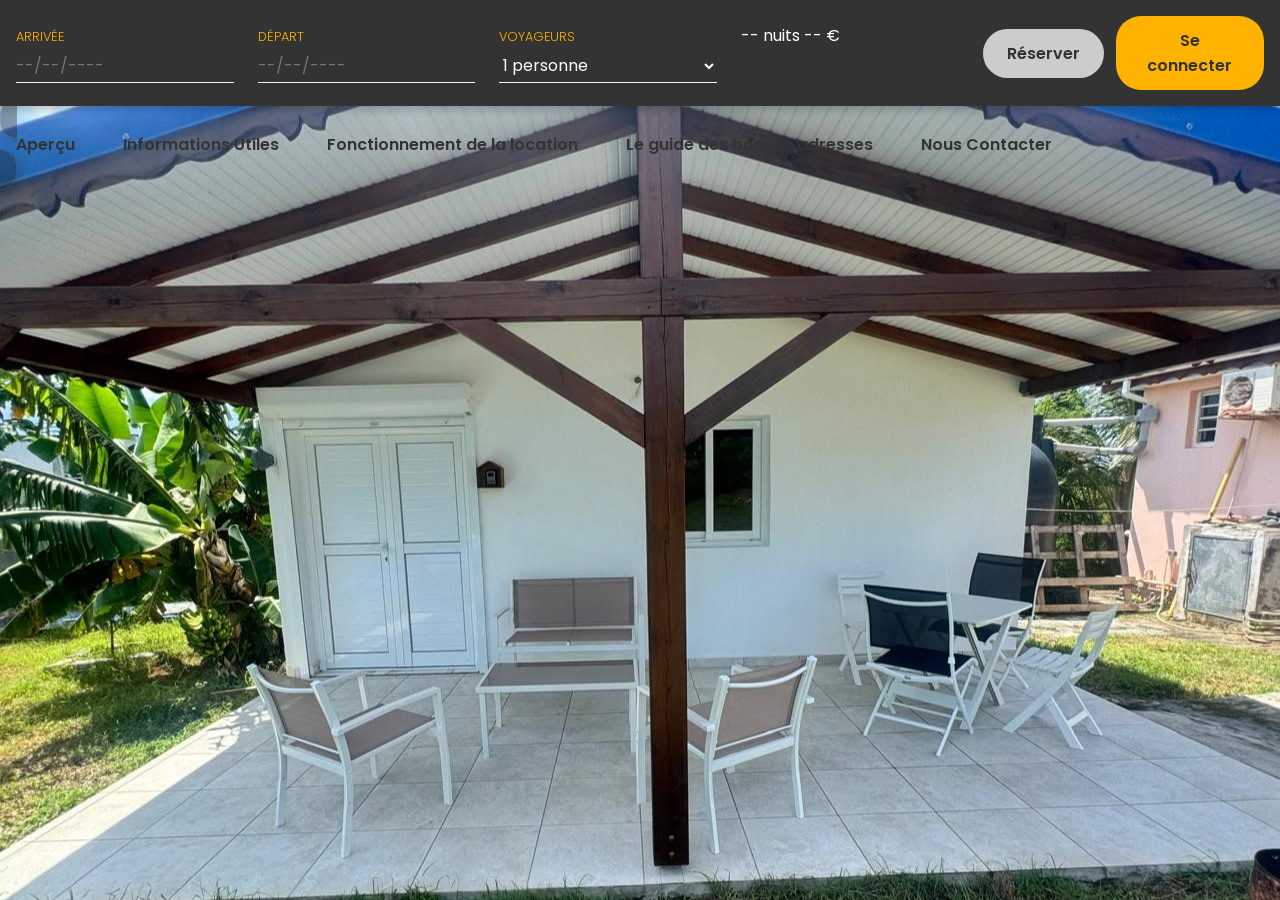
==== index.html @ 628cfaf9 "V0.2" ====
<!DOCTYPE html>
<html lang="fr">
  <head>
    <meta charset="UTF-8" />
    <meta name="viewport" content="width=device-width, initial-scale=1.0" />

    <title>Location Bungalow Chez Miss'K</title>
    <meta
      name="description"
      content="Réservez des nuits de rêve dans notre bungalow d'exception. Calme, confort et vue imprenable."
    />

    <link rel="icon" href="assets/images/Icon.png" type="image/png" />

    <link
      rel="stylesheet"
      href="https://cdnjs.cloudflare.com/ajax/libs/font-awesome/6.5.2/css/all.min.css"
      xintegrity="sha512-SnH5WK+bZxgPHs44uWIX+LLJAJ9/2PkPKZ5QiAj6Ta86w+fsb2TkcmfRyVX3pBnMFcV7oQPJkl9QevSCWr3W6A=="
      crossorigin="anonymous"
      referrerpolicy="no-referrer"
    />

    <link rel="stylesheet" href="assets/css/main.css" />
  </head>
  <body>
    <div class="background-container">
      <video id="openingVideo" autoplay muted poster="assets/images/00.jpg">
        <source src="assets/videos/OpeningVideo.mp4" type="video/mp4" />
      </video>

      <video
        id="mainVideo"
        loop
        muted
        preload="auto"
        poster="assets/images/00.jpg"
      >
        <source src="assets/videos/PresentationVideo.mp4" type="video/mp4" />
      </video>
    </div>

    <header class="main-header">
      <div class="reservation-bar">
        <div class="reservation-bar__group">
          <label for="date-arrival" class="reservation-bar__label"
            >Arrivée</label
          >
          <input
            type="text"
            id="date-arrival"
            class="reservation-bar__value"
            placeholder="--/--/----"
            readonly
          />
        </div>
        <div class="reservation-bar__group">
          <label for="date-departure" class="reservation-bar__label"
            >Départ</label
          >
          <input
            type="text"
            id="date-departure"
            class="reservation-bar__value"
            placeholder="--/--/----"
            readonly
          />
        </div>
        <div class="reservation-bar__group">
          <label for="occupants" class="reservation-bar__label"
            >Voyageurs</label
          >
          <select id="occupants" class="reservation-bar__value">
            <option value="1">1 personne</option>
            <option value="2">2 personnes</option>
            <option value="3">3 personnes</option>
            <option value="4">4 personnes</option>
          </select>
        </div>
        <div class="reservation-bar__group price-summary">
          <span class="price-summary__nights">-- nuits</span>
          <span class="price-summary__total">-- €</span>
        </div>
      </div>

      <div id="doubleCalendar">
        <div class="calendar-main-controls">
          <button id="prev-month-btn" aria-label="Mois précédent">
            <i class="fas fa-chevron-left"></i>
          </button>
          <button id="next-month-btn" aria-label="Mois suivant">
            <i class="fas fa-chevron-right"></i>
          </button>
        </div>
        <div class="calendar-wrapper">
          <div class="calendar-instance">
            <div id="month-year-1" class="calendar-instance__title"></div>
            <div class="calendar-grid calendar-header">
              <div>Lun</div>
              <div>Mar</div>
              <div>Mer</div>
              <div>Jeu</div>
              <div>Ven</div>
              <div>Sam</div>
              <div>Dim</div>
            </div>
            <div id="dates-grid-1" class="calendar-grid"></div>
          </div>
          <div class="calendar-instance">
            <div id="month-year-2" class="calendar-instance__title"></div>
            <div class="calendar-grid calendar-header">
              <div>Lun</div>
              <div>Mar</div>
              <div>Mer</div>
              <div>Jeu</div>
              <div>Ven</div>
              <div>Sam</div>
              <div>Dim</div>
            </div>
            <div id="dates-grid-2" class="calendar-grid"></div>
          </div>
        </div>
      </div>
      <div class="header-actions">
        <button id="book-now-btn" class="button-primary" disabled>
          Réserver
        </button>
        <button id="login-logout-btn" class="button-primary">
          Se connecter
        </button>
      </div>
      <button class="nav-toggle" aria-label="Ouvrir le menu">
        <i class="fas fa-bars"></i>
      </button>
    </header>

    <main>
      <nav class="main-nav">
        <ul>
          <li><a href="#apercu">Aperçu</a></li>
          <li><a href="#informations">Informations Utiles</a></li>
          <li><a href="#fonctionnement">Fonctionnement de la location</a></li>
          <li><a href="#bonnes-adresses">Le guide des bonnes adresses</a></li>
          <li class="protected-content" style="display: none">
            <a href="#offres-partenaires">Offres partenaires</a>
          </li>
          <li><a href="#contact">Nous Contacter</a></li>
        </ul>
      </nav>

      <div class="page-container">
        <button class="close-button">×</button>

        <section id="apercu" class="page-content">
          <div class="video-showcase">
            <video
              class="video-showcase__player"
              preload="auto"
              poster="assets/images/00.jpg"
            >
              <source src="assets/videos/OpeningVideo.mp4" type="video/mp4" />
              Votre navigateur ne supporte pas la vidéo.
            </video>
            <div class="video-showcase__controls">
              <button class="play-pause-btn" aria-label="Lancer la vidéo">
                <i class="fas fa-play"></i>
              </button>
              <div class="video-extra-controls">
                <button
                  id="toggle-speed-btn"
                  class="control-btn"
                  aria-label="Vitesse de lecture"
                >
                  <i class="fas fa-tachometer-alt"></i> <span>x1</span>
                </button>
                <button
                  id="skip-video-btn"
                  class="control-btn"
                  aria-label="Passer la vidéo"
                >
                  <i class="fas fa-forward"></i>
                </button>
              </div>
            </div>
            <div class="description-showcase is-hidden">
              <div class="description-showcase__text-content clickable-content">
                <h3 class="description-showcase__title">Terrasse Ombragée</h3>
                <p class="description-showcase__description">
                  Idéale pour profiter de moments de détente à l'extérieur tout
                  en étant protégé du soleil.
                </p>
              </div>
              <div class="description-showcase__image-grid clickable-content">
                <img src="assets/images/00.jpg" alt="Terrasse du bungalow" />
                <span class="click-to-focus-icon"
                  ><i class="fas fa-search-plus"></i
                ></span>
              </div>
              <div class="description-showcase__footer">
                <button class="continue-btn">
                  Continuer la visite <i class="fas fa-arrow-right"></i>
                </button>
                <button
                  id="prev-scene-btn"
                  class="button-secondary"
                  aria-label="Scène précédente"
                >
                  <i class="fas fa-step-backward"></i> Scène précédente
                </button>
                <button
                  id="next-scene-btn"
                  class="button-secondary"
                  aria-label="Scène suivante"
                >
                  Scène suivante <i class="fas fa-step-forward"></i>
                </button>
              </div>
            </div>
          </div>
        </section>

        <section id="informations" class="page-content" style="display: none">
          <div class="info-section">
            <h2 class="info-section__title">Équipements & Caractéristiques</h2>
            <div class="info-grid">
              <div class="info-block">
                <h3 class="info-block__title">Pour Votre Confort</h3>
                <ul class="amenity-list">
                  <li class="amenity-list__item">
                    <i class="fas fa-snowflake"></i
                    ><span>Climatisation dans les deux chambres</span>
                  </li>
                  <li class="amenity-list__item">
                    <i class="fas fa-wifi"></i
                    ><span>Wi-Fi haut débit (CANALBOX-1B4CC7)</span>
                  </li>
                  <li class="amenity-list__item">
                    <i class="fas fa-tshirt"></i><span>Lave-linge</span>
                  </li>
                  <li class="amenity-list__item">
                    <i class="fas fa-iron"></i
                    ><span>Fer et table à repasser</span>
                  </li>
                  <li class="amenity-list__item">
                    <i class="fas fa-box"></i
                    ><span
                      >Espaces de rangement (dressing en tissu, étagères)</span
                    >
                  </li>
                </ul>
              </div>
              <div class="info-block">
                <h3 class="info-block__title">Cuisine & Repas</h3>
                <ul class="amenity-list">
                  <li class="amenity-list__item">
                    <i class="fas fa-refrigerator"></i
                    ><span>Réfrigérateur</span>
                  </li>
                  <li class="amenity-list__item">
                    <i class="fas fa-fire-burner"></i
                    ><span>Plaque de cuisson au gaz</span>
                  </li>
                  <li class="amenity-list__item">
                    <i class="fas fa-microwave"></i
                    ><span>Four à micro-ondes</span>
                  </li>
                  <li class="amenity-list__item">
                    <i class="fas fa-coffee"></i
                    ><span>Cafetière et bouilloire</span>
                  </li>
                  <li class="amenity-list__item">
                    <i class="fas fa-blender"></i
                    ><span>Broyeur (Blender) et grille-pain</span>
                  </li>
                  <li class="amenity-list__item">
                    <i class="fas fa-utensils"></i
                    ><span>Vaisselle et couverts pour 6 personnes</span>
                  </li>
                </ul>
              </div>
              <div class="info-block">
                <h3 class="info-block__title">Salle de Bain</h3>
                <ul class="amenity-list">
                  <li class="amenity-list__item">
                    <i class="fas fa-shower"></i
                    ><span>Douche à l'italienne</span>
                  </li>
                  <li class="amenity-list__item">
                    <i class="fas fa-wind"></i><span>Sèche-cheveux</span>
                  </li>
                  <li class="amenity-list__item">
                    <i class="fas fa-soap"></i
                    ><span>Serviettes de bain fournies (6)</span>
                  </li>
                </ul>
              </div>
              <div class="info-block">
                <h3 class="info-block__title">Divertissement & Extérieur</h3>
                <ul class="amenity-list">
                  <li class="amenity-list__item">
                    <i class="fas fa-tv"></i
                    ><span
                      >Téléviseur avec partage de connexion et fonction
                      "cast"</span
                    >
                  </li>
                  <li class="amenity-list__item">
                    <i class="fas fa-umbrella-beach"></i
                    ><span>Terrasse privée avec salon de jardin</span>
                  </li>
                  <li class="amenity-list__item">
                    <i class="fas fa-car"></i
                    ><span>Place de parking sur la propriété</span>
                  </li>
                  <li class="amenity-list__item">
                    <i class="fas fa-video"></i
                    ><span>Caméra de sécurité extérieure</span>
                  </li>
                </ul>
              </div>
            </div>
          </div>
        </section>

        <section id="fonctionnement" class="page-content" style="display: none">
          <div class="info-section">
            <h2 class="info-section__title">Fonctionnement de la Location</h2>

            <div class="info-grid">
              <div class="info-block">
                <h3 class="info-block__title">
                  <i class="fas fa-key"></i> Arrivée & Départ
                </h3>
                <p>
                  Vous serez accueilli personnellement par un hôte pour la
                  remise des clés et une présentation du logement. Un état des
                  lieux sera effectué à l'arrivée et au départ.
                </p>
                <p>
                  <strong>Heures :</strong> Arrivée à partir de 15:00 / Départ
                  avant 11:00.
                </p>
              </div>

              <div class="info-block">
                <h3 class="info-block__title">
                  <i class="fas fa-parking"></i> Stationnement
                </h3>
                <p>
                  Une place de stationnement est disponible pour votre véhicule
                  directement sur la propriété, à l'endroit qui vous sera
                  indiqué.
                </p>
              </div>

              <div class="info-block">
                <h3 class="info-block__title">
                  <i class="fas fa-ruler-combined"></i> Règles du Logement
                </h3>
                <ul class="amenity-list">
                  <li class="amenity-list__item">
                    <i class="fas fa-smoking-ban"></i
                    ><span>Non-fumeur (cendrier sur la terrasse)</span>
                  </li>
                  <li class="amenity-list__item">
                    <i class="fas fa-paw"></i><span>Animaux non acceptés</span>
                  </li>
                  <li class="amenity-list__item">
                    <i class="fas fa-users-slash"></i
                    ><span>Pas de fêtes ni d'événements</span>
                  </li>
                </ul>
              </div>

              <div class="info-block">
                <h3 class="info-block__title">
                  <i class="fas fa-trash-alt"></i> Gestion des Déchets
                </h3>
                <p>
                  Utilisez les containers vert (ménagers) et jaune
                  (recyclables). Le verre se dépose au pied du container jaune.
                </p>
              </div>

              <div class="info-block">
                <h3 class="info-block__title">
                  <i class="fas fa-bolt"></i> Consommation Électrique
                </h3>
                <p>
                  Un forfait de 60 kWh/semaine est inclus. Adoptez un usage
                  écoresponsable en éteignant lumières et climatisation lors de
                  vos absences.
                </p>
              </div>

              <div class="info-block">
                <h3 class="info-block__title">
                  <i class="fas fa-shield-alt"></i> Sécurité
                </h3>
                <p>
                  Une caméra de surveillance extérieure sécurise la propriété.
                  Les fenêtres teintées garantissent votre intimité.
                </p>
              </div>
            </div>
          </div>
        </section>

        <section
          id="bonnes-adresses"
          class="page-content"
          style="display: none"
        >
          <div class="info-section">
            <h2 class="info-section__title">Guide des Bonnes Adresses</h2>
            <div class="info-grid">
              <div class="info-block partner">
                <h3 class="info-block__title">
                  <i class="fas fa-star"></i> Notre Partenaire Privilège
                </h3>
                <h4>LABORD' BEACH</h4>
                <p>
                  Restaurant et bar à tapas créole avec une vue imprenable sur
                  la plage de l'Anse Laborde.
                </p>
                <div class="guide-item-details">
                  <span class="address-line">
                    <i class="fas fa-map-marker-alt"></i>
                    <span>All. de la Pointe d'Antigue, Anse-Bertrand</span>
                  </span>
                  <a
                    href="https://www.google.com/maps/search/?api=1&query=Labord%E2%80%99+Beach"
                    target="_blank"
                    class="nav-app-link"
                    aria-label="Ouvrir dans une application de navigation"
                  >
                    <i class="fas fa-route"></i>
                  </a>
                </div>
                <div class="guide-item-socials">
                  <a
                    href="https://www.instagram.com/labordbeach/?hl=fr"
                    target="_blank"
                    aria-label="Instagram de Labord' Beach"
                    ><i class="fab fa-instagram"></i
                  ></a>
                  <a
                    href="https://www.facebook.com/labordbeach/?locale=fr_FR"
                    target="_blank"
                    aria-label="Facebook de Labord' Beach"
                    ><i class="fab fa-facebook"></i
                  ></a>
                  <a
                    href="https://g.co/kgs/nZhr8Ap"
                    target="_blank"
                    aria-label="Page Google de Labord' Beach"
                    ><i class="fab fa-google"></i
                  ></a>
                </div>
                <p class="partner-note">
                  N'oubliez pas votre code de réduction unique !
                </p>
              </div>

              <div class="info-block">
                <h3 class="info-block__title">
                  <i class="fas fa-water"></i> Plages & Lagons
                </h3>
                <p>Découvrez les joyaux naturels de la côte.</p>
                <ul class="guide-list">
                  <li>
                    <span>Anse Castalia</span>
                    <a
                      href="https://www.google.com/maps/search/?api=1&query=Anse+Castalia+Guadeloupe"
                      target="_blank"
                      class="nav-app-link"
                      aria-label="Itinéraire vers Anse Castalia"
                      ><i class="fas fa-route"></i
                    ></a>
                  </li>
                  <li>
                    <span>Plage de la Chapelle</span>
                    <a
                      href="https://www.google.com/maps/search/?api=1&query=Plage+de+la+Chapelle+Anse-Bertrand"
                      target="_blank"
                      class="nav-app-link"
                      aria-label="Itinéraire vers Plage de la Chapelle"
                      ><i class="fas fa-route"></i
                    ></a>
                  </li>
                </ul>
              </div>

              <div class="info-block">
                <h3 class="info-block__title">
                  <i class="fas fa-compass"></i> Sites d'Intérêt
                </h3>
                <p>Des panoramas à couper le souffle.</p>
                <ul class="guide-list">
                  <li>
                    <span>La Pointe de la Grande Vigie</span>
                    <a
                      href="https://www.google.com/maps/search/?api=1&query=Pointe+de+la+Grande+Vigie"
                      target="_blank"
                      class="nav-app-link"
                      aria-label="Itinéraire vers La Pointe de la Grande Vigie"
                      ><i class="fas fa-route"></i
                    ></a>
                  </li>
                  <li>
                    <span>La Porte d'Enfer</span>
                    <a
                      href="https://www.google.com/maps/search/?api=1&query=Porte+d'Enfer+Anse-Bertrand"
                      target="_blank"
                      class="nav-app-link"
                      aria-label="Itinéraire vers La Porte d'Enfer"
                      ><i class="fas fa-route"></i
                    ></a>
                  </li>
                </ul>
              </div>

              <div class="info-block">
                <h3 class="info-block__title">
                  <i class="fas fa-hiking"></i> Randonnées & Activités
                </h3>
                <p>Explorez la région à pied ou sur l'eau.</p>
                <ul class="guide-list">
                  <li>
                    <span>Le Sentier du Souffleur (Port-Louis)</span>
                    <a
                      href="https://www.google.com/maps/search/?api=1&query=Sentier+du+Souffleur+Port-Louis"
                      target="_blank"
                      class="nav-app-link"
                      aria-label="Itinéraire vers Le Sentier du Souffleur"
                      ><i class="fas fa-route"></i
                    ></a>
                  </li>
                  <li>
                    <span
                      >Activités nautiques (Surf, Paddle à Anse-Bertrand)</span
                    >
                    <a
                      href="https://www.google.com/maps/search/?api=1&query=surf+anse+bertrand"
                      target="_blank"
                      class="nav-app-link"
                      aria-label="Trouver des activités nautiques"
                      ><i class="fas fa-route"></i
                    ></a>
                  </li>
                </ul>
              </div>
            </div>
          </div>
        </section>

        <section
          id="offres-partenaires"
          class="page-content protected-content"
          style="display: none"
        ></section>

        <section id="contact" class="page-content" style="display: none">
          <div class="info-section">
            <h2 class="info-section__title">Nous Contacter</h2>
            <div class="contact-form-container">
              <p>
                Une question ? Une demande particulière ? N'hésitez pas à nous
                laisser un message. Nous vous répondrons dans les plus brefs
                délais.
              </p>

              <form
                id="contact-form"
                action="https://formspree.io/f/mvgrvryw"
                method="POST"
              >
                <div class="form-group">
                  <label for="name">Votre Nom</label>
                  <input type="text" id="name" name="name" required />
                </div>
                <div class="form-group">
                  <label for="email">Votre E-mail</label>
                  <input type="email" id="email" name="_replyto" required />
                </div>
                <div class="form-group">
                  <label for="message">Votre Message</label>
                  <textarea
                    id="message"
                    name="message"
                    rows="6"
                    required
                  ></textarea>
                </div>
                <button type="submit" class="button-primary">
                  Envoyer le Message
                </button>
              </form>
            </div>
          </div>
        </section>
      </div>
    </main>

    <footer class="main-footer"></footer>

    <div id="booking-confirmation-modal" class="modal-overlay is-hidden">
      <div class="confirmation-container">
        <button class="close-button modal-close-btn">×</button>
        <div class="confirmation-icon"><i class="fas fa-check-circle"></i></div>
        <h3>Demande de réservation reçue !</h3>
        <p>
          Merci pour votre demande. Nous avons bien reçu les détails de votre
          séjour et nous vous contacterons très prochainement par e-mail pour
          confirmer la disponibilité et finaliser la réservation.
        </p>
        <p>
          <strong>Votre demande sera envoyée à :</strong>
          potorlitampha@gmail.com
        </p>
      </div>
    </div>

    <div id="login-modal" class="modal-overlay is-hidden">
      <div class="login-container">
        <button class="close-button modal-close-btn">×</button>
        <h3>Accès Privé</h3>
        <form id="login-form">
          <div class="form-group">
            <label for="username">Identifiant</label>
            <input type="text" id="username" required />
          </div>
          <div class="form-group">
            <label for="password">Mot de passe</label>
            <input type="password" id="password" required />
          </div>
          <p class="login-error-message"></p>
          <button type="submit" class="button-primary">Connexion</button>
        </form>
      </div>
    </div>

    <div id="register-modal" class="modal-overlay">
      <div class="login-container">
        <button class="close-button modal-close-btn">×</button>
        <h3>Créer un Compte</h3>
        <form id="register-form">
          <div class="form-group">
            <label for="register-name">Nom (optionnel)</label>
            <input type="text" id="register-name" />
          </div>
          <div class="form-group">
            <label for="register-email">Email</label>
            <input type="email" id="register-email" required />
          </div>
          <div class="form-group">
            <label for="register-password">Mot de passe</label>
            <input type="password" id="register-password" required />
          </div>
          <p class="register-error-message login-error-message"></p>
          <button type="submit" class="button-primary">S'inscrire</button>
        </form>
        <p class="form-switch-link">
          Déjà un compte ? <a href="#" id="switch-to-login">Se connecter</a>
        </p>
      </div>
    </div>

    <div id="rotate-device-overlay">
      <div class="rotate-device-message">
        <i class="fas fa-mobile-alt"></i>
        <p>
          Pour une meilleure expérience, veuillez pivoter votre appareil en mode
          paysage.
        </p>
      </div>
    </div>

    <div id="media-focus-modal" class="modal-overlay is-hidden">
      <div class="media-focus-container">
        <button class="close-button modal-close-btn media-focus-close-btn">
          ×
        </button>
        <div class="media-content"></div>
        <div class="media-controls">
          <button
            id="toggle-media-content-btn"
            class="control-btn"
            aria-label="Afficher la description"
          >
            <i class="fas fa-info-circle"></i> <span>Détails</span>
          </button>
          <div class="thumbnail-grid"></div>
        </div>
      </div>
    </div>

    <script type="module" src="assets/js/main.js" defer></script>
  </body>
</html>
---- assets/css/main.css ----
/* ====================================================== */
/* FICHIER CSS PRINCIPAL - IMPORTE TOUS LES MODULES       */
/* ====================================================== */
/* Ce fichier ne contient aucun style. Il sert uniquement
   à importer les modules CSS dans le bon ordre.
*/

/* 1. Variables et polices globales. Doit être en premier. */
@import url("variables.css");
@import url("https://fonts.googleapis.com/css2?family=Poppins:wght@300;400;600;700&display=swap");

/* 2. Reset et styles de base */
@import url("base.css");

/* 3. Styles de la mise en page principale */
@import url("layout/header.css");
@import url("layout/navigation.css");

/* 4. Styles des composants réutilisables */
@import url("components/buttons.css");
@import url("components/calendar.css");
@import url("components/modals.css");
@import url("components/showcase.css");
@import url("components/content.css");
@import url("components/forms.css");
@import url("components/responsive.css");
@import url("components/calendar-theme.css");
@import url("components/rotate-device.css");
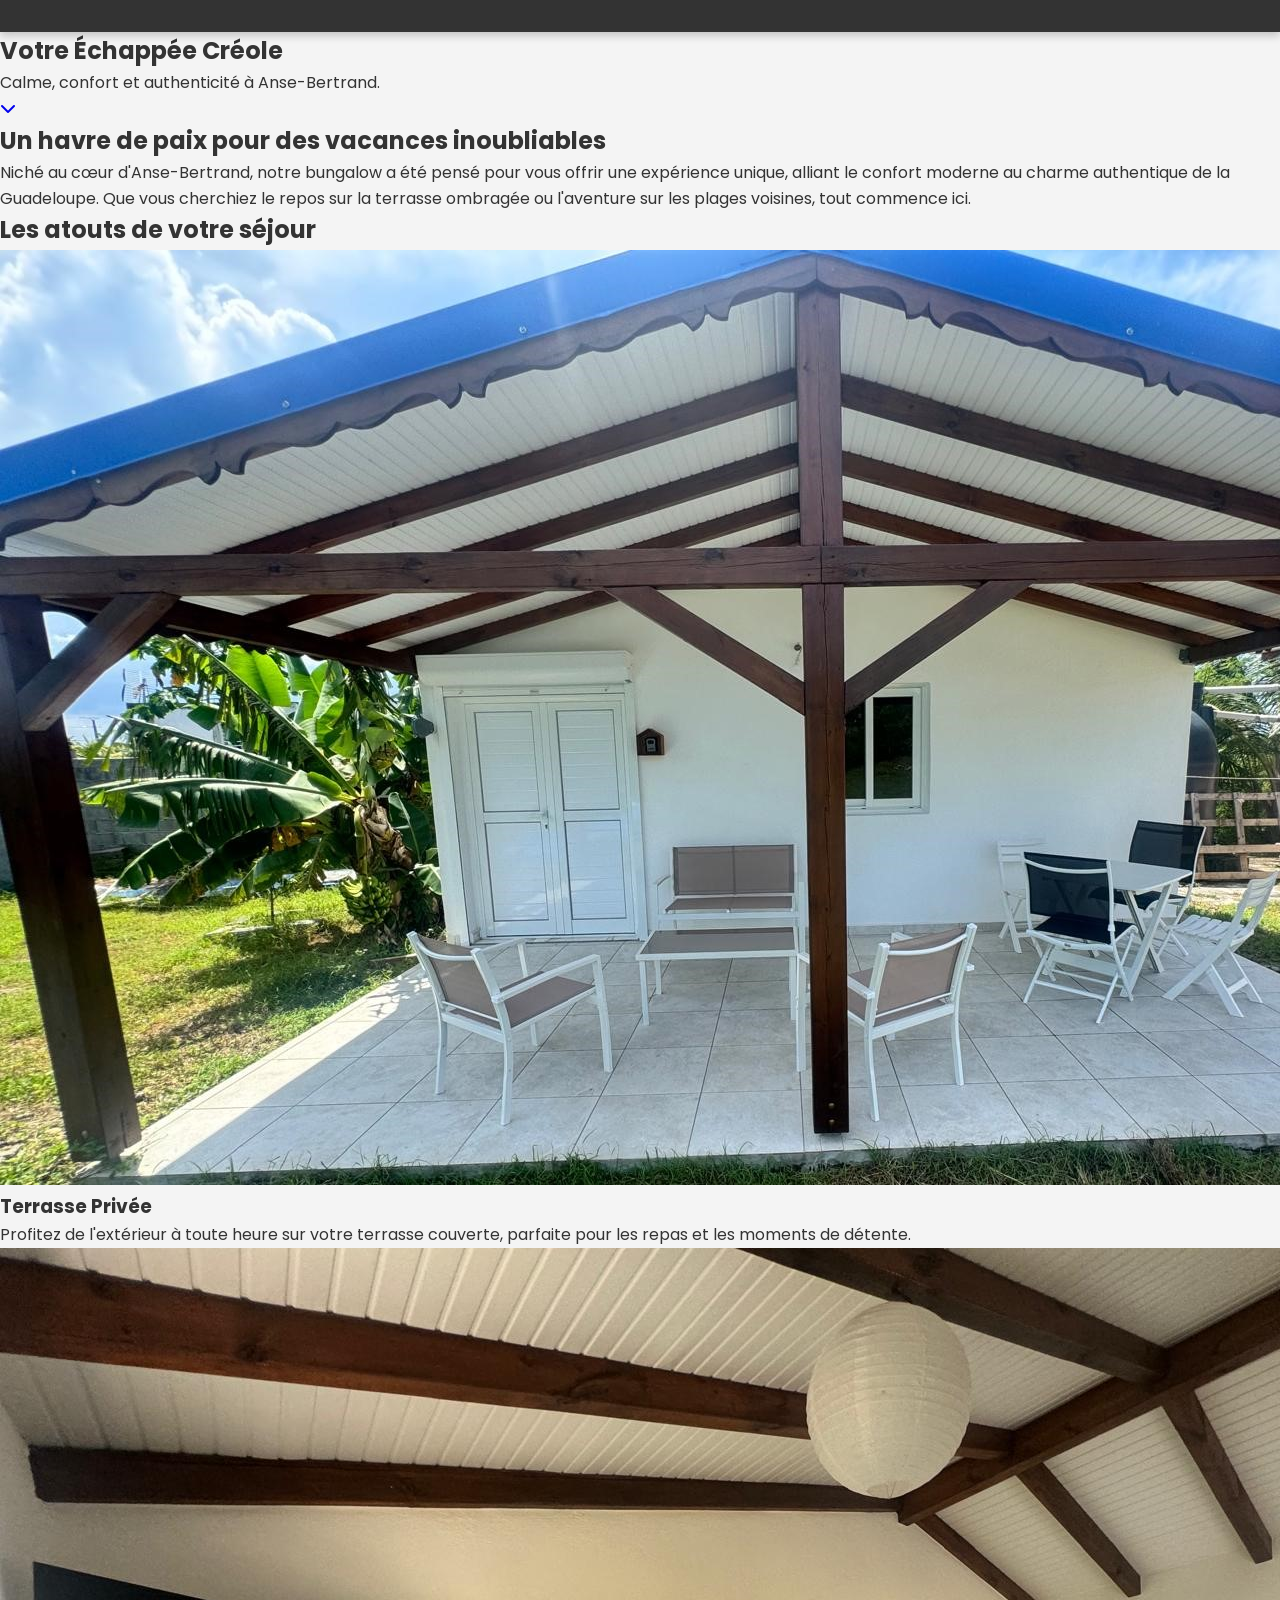
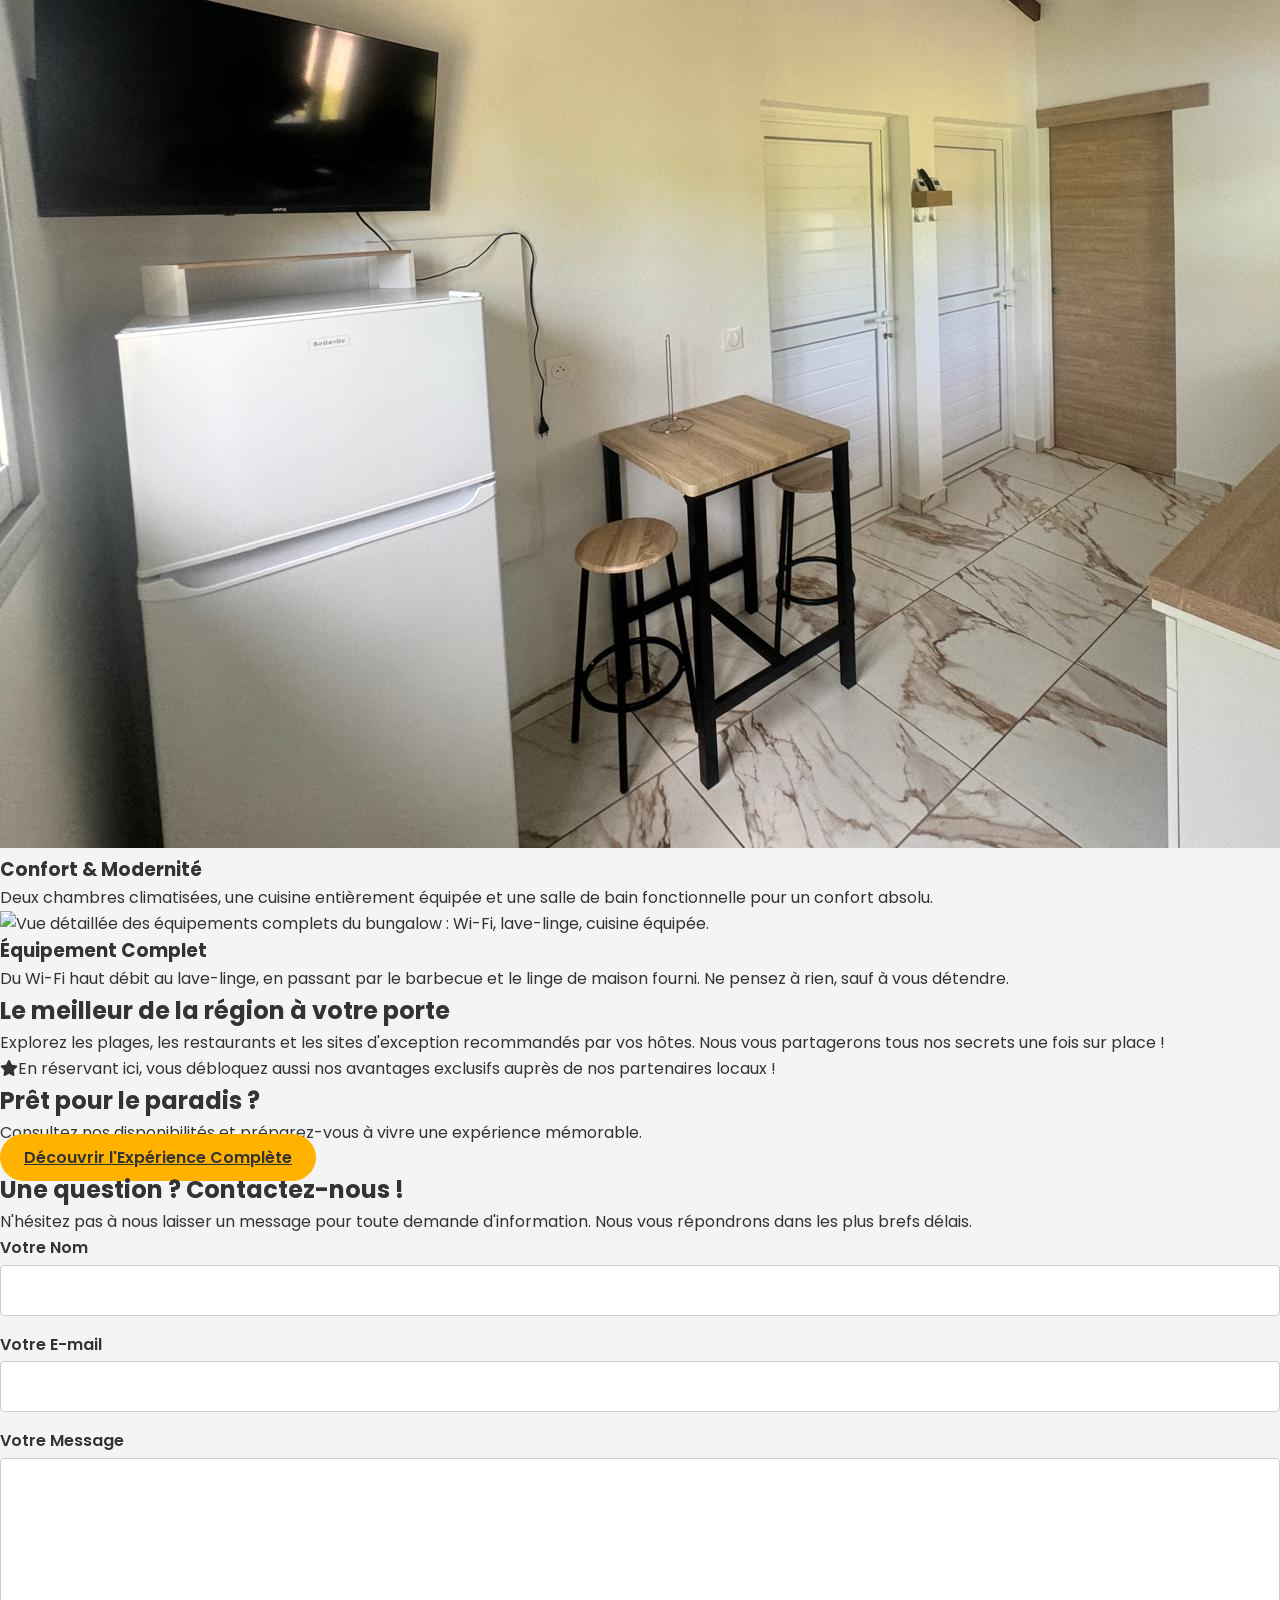
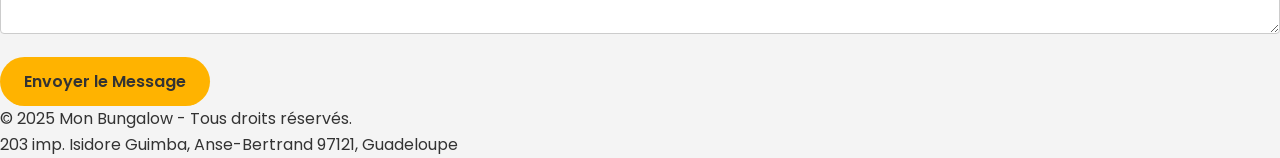
==== commit 377f65e4: "Avancement Double pages" ====
--- a/index.html
+++ b/index.html
@@ -4,696 +4,183 @@
     <meta charset="UTF-8" />
     <meta name="viewport" content="width=device-width, initial-scale=1.0" />
 
-    <title>Location Bungalow Chez Miss'K</title>
+    <title>Mon Bungalow | Location de Charme à Anse-Bertrand, Guadeloupe</title>
+
     <meta
       name="description"
-      content="Réservez des nuits de rêve dans notre bungalow d'exception. Calme, confort et vue imprenable."
+      content="Découvrez une échappée de rêve dans notre bungalow tout confort à Anse-Bertrand. Profitez du calme, d'une terrasse privée et d'un accès aux trésors de la Guadeloupe."
     />
 
-    <link rel="icon" href="assets/images/Icon.png" type="image/png" />
+    <link rel="preconnect" href="https://fonts.googleapis.com" />
+    <link rel="preconnect" href="https://fonts.gstatic.com" crossorigin />
+    <link
+      href="https://fonts.googleapis.com/css2?family=Poppins:wght@300;400;600;700&display=swap"
+      rel="stylesheet"
+    />
 
     <link
       rel="stylesheet"
       href="https://cdnjs.cloudflare.com/ajax/libs/font-awesome/6.5.2/css/all.min.css"
-      xintegrity="sha512-SnH5WK+bZxgPHs44uWIX+LLJAJ9/2PkPKZ5QiAj6Ta86w+fsb2TkcmfRyVX3pBnMFcV7oQPJkl9QevSCWr3W6A=="
-      crossorigin="anonymous"
-      referrerpolicy="no-referrer"
     />
 
     <link rel="stylesheet" href="assets/css/main.css" />
   </head>
-  <body>
-    <div class="background-container">
-      <video id="openingVideo" autoplay muted poster="assets/images/00.jpg">
-        <source src="assets/videos/OpeningVideo.mp4" type="video/mp4" />
-      </video>
+  <body class="is-transitioning is-entering">
+    <header class="main-header"></header>
 
-      <video
-        id="mainVideo"
-        loop
-        muted
-        preload="auto"
-        poster="assets/images/00.jpg"
-      >
-        <source src="assets/videos/PresentationVideo.mp4" type="video/mp4" />
-      </video>
-    </div>
+    <main>
+      <section id="hero">
+        <div class="hero-content">
+          <h1 class="hero-title">Votre Échappée Créole</h1>
+          <p class="hero-subtitle">
+            Calme, confort et authenticité à Anse-Bertrand.
+          </p>
+          <a
+            href="#intro"
+            class="scroll-down-link"
+            aria-label="Découvrir la suite"
+          >
+            <i class="fas fa-chevron-down"></i>
+          </a>
+        </div>
+      </section>
 
-    <header class="main-header">
-      <div class="reservation-bar">
-        <div class="reservation-bar__group">
-          <label for="date-arrival" class="reservation-bar__label"
-            >Arrivée</label
-          >
-          <input
-            type="text"
-            id="date-arrival"
-            class="reservation-bar__value"
-            placeholder="--/--/----"
-            readonly
-          />
+      <section id="intro" class="page-section section-hidden">
+        <div class="container">
+          <h2>Un havre de paix pour des vacances inoubliables</h2>
+          <p>
+            Niché au cœur d'Anse-Bertrand, notre bungalow a été pensé pour vous
+            offrir une expérience unique, alliant le confort moderne au charme
+            authentique de la Guadeloupe. Que vous cherchiez le repos sur la
+            terrasse ombragée ou l'aventure sur les plages voisines, tout
+            commence ici.
+          </p>
         </div>
-        <div class="reservation-bar__group">
-          <label for="date-departure" class="reservation-bar__label"
-            >Départ</label
-          >
-          <input
-            type="text"
-            id="date-departure"
-            class="reservation-bar__value"
-            placeholder="--/--/----"
-            readonly
-          />
+      </section>
+
+      <section id="showcase" class="page-section section-hidden">
+        <div class="container">
+          <h2>Les atouts de votre séjour</h2>
+          <div class="showcase-grid">
+            <article class="showcase-item">
+              <img
+                src="assets/images/00.jpg"
+                alt="Terrasse ombragée du bungalow avec salon de jardin."
+              />
+              <h3>Terrasse Privée</h3>
+              <p>
+                Profitez de l'extérieur à toute heure sur votre terrasse
+                couverte, parfaite pour les repas et les moments de détente.
+              </p>
+            </article>
+            <article class="showcase-item">
+              <img
+                src="assets/images/01.jpg"
+                alt="Intérieur moderne et lumineux du bungalow."
+              />
+              <h3>Confort & Modernité</h3>
+              <p>
+                Deux chambres climatisées, une cuisine entièrement équipée et
+                une salle de bain fonctionnelle pour un confort absolu.
+              </p>
+            </article>
+            <article class="showcase-item">
+              <img
+                src="assets/images/Équipement Complet.png"
+                alt="Vue détaillée des équipements complets du bungalow : Wi-Fi, lave-linge, cuisine équipée."
+              />
+              <h3>Équipement Complet</h3>
+              <p>
+                Du Wi-Fi haut débit au lave-linge, en passant par le barbecue et
+                le linge de maison fourni. Ne pensez à rien, sauf à vous
+                détendre.
+              </p>
+            </article>
+          </div>
+          <!-- CORRECTION : Le bouton et son conteneur ont été supprimés -->
         </div>
-        <div class="reservation-bar__group">
-          <label for="occupants" class="reservation-bar__label"
-            >Voyageurs</label
-          >
-          <select id="occupants" class="reservation-bar__value">
-            <option value="1">1 personne</option>
-            <option value="2">2 personnes</option>
-            <option value="3">3 personnes</option>
-            <option value="4">4 personnes</option>
-          </select>
-        </div>
-        <div class="reservation-bar__group price-summary">
-          <span class="price-summary__nights">-- nuits</span>
-          <span class="price-summary__total">-- €</span>
-        </div>
-      </div>
+      </section>
 
-      <div id="doubleCalendar">
-        <div class="calendar-main-controls">
-          <button id="prev-month-btn" aria-label="Mois précédent">
-            <i class="fas fa-chevron-left"></i>
-          </button>
-          <button id="next-month-btn" aria-label="Mois suivant">
-            <i class="fas fa-chevron-right"></i>
-          </button>
-        </div>
-        <div class="calendar-wrapper">
-          <div class="calendar-instance">
-            <div id="month-year-1" class="calendar-instance__title"></div>
-            <div class="calendar-grid calendar-header">
-              <div>Lun</div>
-              <div>Mar</div>
-              <div>Mer</div>
-              <div>Jeu</div>
-              <div>Ven</div>
-              <div>Sam</div>
-              <div>Dim</div>
-            </div>
-            <div id="dates-grid-1" class="calendar-grid"></div>
-          </div>
-          <div class="calendar-instance">
-            <div id="month-year-2" class="calendar-instance__title"></div>
-            <div class="calendar-grid calendar-header">
-              <div>Lun</div>
-              <div>Mar</div>
-              <div>Mer</div>
-              <div>Jeu</div>
-              <div>Ven</div>
-              <div>Sam</div>
-              <div>Dim</div>
-            </div>
-            <div id="dates-grid-2" class="calendar-grid"></div>
+      <section id="guide" class="page-section section-hidden">
+        <div class="container">
+          <h2>Le meilleur de la région à votre porte</h2>
+          <p>
+            Explorez les plages, les restaurants et les sites d'exception
+            recommandés par vos hôtes. Nous vous partagerons tous nos secrets
+            une fois sur place !
+          </p>
+          <div class="partner-highlight">
+            <p>
+              <i class="fas fa-star"></i>En réservant ici, vous débloquez aussi
+              nos avantages exclusifs auprès de nos partenaires locaux !
+            </p>
           </div>
         </div>
-      </div>
-      <div class="header-actions">
-        <button id="book-now-btn" class="button-primary" disabled>
-          Réserver
-        </button>
-        <button id="login-logout-btn" class="button-primary">
-          Se connecter
-        </button>
-      </div>
-      <button class="nav-toggle" aria-label="Ouvrir le menu">
-        <i class="fas fa-bars"></i>
-      </button>
-    </header>
+      </section>
 
-    <main>
-      <nav class="main-nav">
-        <ul>
-          <li><a href="#apercu">Aperçu</a></li>
-          <li><a href="#informations">Informations Utiles</a></li>
-          <li><a href="#fonctionnement">Fonctionnement de la location</a></li>
-          <li><a href="#bonnes-adresses">Le guide des bonnes adresses</a></li>
-          <li class="protected-content" style="display: none">
-            <a href="#offres-partenaires">Offres partenaires</a>
-          </li>
-          <li><a href="#contact">Nous Contacter</a></li>
-        </ul>
-      </nav>
+      <section id="booking" class="page-section section-hidden">
+        <div class="container">
+          <h2>Prêt pour le paradis ?</h2>
+          <p>
+            Consultez nos disponibilités et préparez-vous à vivre une expérience
+            mémorable.
+          </p>
+          <a
+            href="experience.html"
+            id="link-to-experience"
+            class="button-primary"
+          >
+            Découvrir l'Expérience Complète
+          </a>
+        </div>
+      </section>
 
-      <div class="page-container">
-        <button class="close-button">×</button>
-
-        <section id="apercu" class="page-content">
-          <div class="video-showcase">
-            <video
-              class="video-showcase__player"
-              preload="auto"
-              poster="assets/images/00.jpg"
-            >
-              <source src="assets/videos/OpeningVideo.mp4" type="video/mp4" />
-              Votre navigateur ne supporte pas la vidéo.
-            </video>
-            <div class="video-showcase__controls">
-              <button class="play-pause-btn" aria-label="Lancer la vidéo">
-                <i class="fas fa-play"></i>
-              </button>
-              <div class="video-extra-controls">
-                <button
-                  id="toggle-speed-btn"
-                  class="control-btn"
-                  aria-label="Vitesse de lecture"
-                >
-                  <i class="fas fa-tachometer-alt"></i> <span>x1</span>
-                </button>
-                <button
-                  id="skip-video-btn"
-                  class="control-btn"
-                  aria-label="Passer la vidéo"
-                >
-                  <i class="fas fa-forward"></i>
-                </button>
-              </div>
+      <section id="contact" class="page-section section-hidden">
+        <div class="container">
+          <h2>Une question ? Contactez-nous !</h2>
+          <p>
+            N'hésitez pas à nous laisser un message pour toute demande
+            d'information. Nous vous répondrons dans les plus brefs délais.
+          </p>
+          <form
+            id="contact-form"
+            class="contact-form"
+            action="https://formspree.io/f/mvgrvryw"
+            method="POST"
+          >
+            <div class="form-group">
+              <label for="contact-name">Votre Nom</label>
+              <input type="text" id="contact-name" name="name" required />
             </div>
-            <div class="description-showcase is-hidden">
-              <div class="description-showcase__text-content clickable-content">
-                <h3 class="description-showcase__title">Terrasse Ombragée</h3>
-                <p class="description-showcase__description">
-                  Idéale pour profiter de moments de détente à l'extérieur tout
-                  en étant protégé du soleil.
-                </p>
-              </div>
-              <div class="description-showcase__image-grid clickable-content">
-                <img src="assets/images/00.jpg" alt="Terrasse du bungalow" />
-                <span class="click-to-focus-icon"
-                  ><i class="fas fa-search-plus"></i
-                ></span>
-              </div>
-              <div class="description-showcase__footer">
-                <button class="continue-btn">
-                  Continuer la visite <i class="fas fa-arrow-right"></i>
-                </button>
-                <button
-                  id="prev-scene-btn"
-                  class="button-secondary"
-                  aria-label="Scène précédente"
-                >
-                  <i class="fas fa-step-backward"></i> Scène précédente
-                </button>
-                <button
-                  id="next-scene-btn"
-                  class="button-secondary"
-                  aria-label="Scène suivante"
-                >
-                  Scène suivante <i class="fas fa-step-forward"></i>
-                </button>
-              </div>
+            <div class="form-group">
+              <label for="contact-email">Votre E-mail</label>
+              <input type="email" id="contact-email" name="_replyto" required />
             </div>
-          </div>
-        </section>
-
-        <section id="informations" class="page-content" style="display: none">
-          <div class="info-section">
-            <h2 class="info-section__title">Équipements & Caractéristiques</h2>
-            <div class="info-grid">
-              <div class="info-block">
-                <h3 class="info-block__title">Pour Votre Confort</h3>
-                <ul class="amenity-list">
-                  <li class="amenity-list__item">
-                    <i class="fas fa-snowflake"></i
-                    ><span>Climatisation dans les deux chambres</span>
-                  </li>
-                  <li class="amenity-list__item">
-                    <i class="fas fa-wifi"></i
-                    ><span>Wi-Fi haut débit (CANALBOX-1B4CC7)</span>
-                  </li>
-                  <li class="amenity-list__item">
-                    <i class="fas fa-tshirt"></i><span>Lave-linge</span>
-                  </li>
-                  <li class="amenity-list__item">
-                    <i class="fas fa-iron"></i
-                    ><span>Fer et table à repasser</span>
-                  </li>
-                  <li class="amenity-list__item">
-                    <i class="fas fa-box"></i
-                    ><span
-                      >Espaces de rangement (dressing en tissu, étagères)</span
-                    >
-                  </li>
-                </ul>
-              </div>
-              <div class="info-block">
-                <h3 class="info-block__title">Cuisine & Repas</h3>
-                <ul class="amenity-list">
-                  <li class="amenity-list__item">
-                    <i class="fas fa-refrigerator"></i
-                    ><span>Réfrigérateur</span>
-                  </li>
-                  <li class="amenity-list__item">
-                    <i class="fas fa-fire-burner"></i
-                    ><span>Plaque de cuisson au gaz</span>
-                  </li>
-                  <li class="amenity-list__item">
-                    <i class="fas fa-microwave"></i
-                    ><span>Four à micro-ondes</span>
-                  </li>
-                  <li class="amenity-list__item">
-                    <i class="fas fa-coffee"></i
-                    ><span>Cafetière et bouilloire</span>
-                  </li>
-                  <li class="amenity-list__item">
-                    <i class="fas fa-blender"></i
-                    ><span>Broyeur (Blender) et grille-pain</span>
-                  </li>
-                  <li class="amenity-list__item">
-                    <i class="fas fa-utensils"></i
-                    ><span>Vaisselle et couverts pour 6 personnes</span>
-                  </li>
-                </ul>
-              </div>
-              <div class="info-block">
-                <h3 class="info-block__title">Salle de Bain</h3>
-                <ul class="amenity-list">
-                  <li class="amenity-list__item">
-                    <i class="fas fa-shower"></i
-                    ><span>Douche à l'italienne</span>
-                  </li>
-                  <li class="amenity-list__item">
-                    <i class="fas fa-wind"></i><span>Sèche-cheveux</span>
-                  </li>
-                  <li class="amenity-list__item">
-                    <i class="fas fa-soap"></i
-                    ><span>Serviettes de bain fournies (6)</span>
-                  </li>
-                </ul>
-              </div>
-              <div class="info-block">
-                <h3 class="info-block__title">Divertissement & Extérieur</h3>
-                <ul class="amenity-list">
-                  <li class="amenity-list__item">
-                    <i class="fas fa-tv"></i
-                    ><span
-                      >Téléviseur avec partage de connexion et fonction
-                      "cast"</span
-                    >
-                  </li>
-                  <li class="amenity-list__item">
-                    <i class="fas fa-umbrella-beach"></i
-                    ><span>Terrasse privée avec salon de jardin</span>
-                  </li>
-                  <li class="amenity-list__item">
-                    <i class="fas fa-car"></i
-                    ><span>Place de parking sur la propriété</span>
-                  </li>
-                  <li class="amenity-list__item">
-                    <i class="fas fa-video"></i
-                    ><span>Caméra de sécurité extérieure</span>
-                  </li>
-                </ul>
-              </div>
+            <div class="form-group">
+              <label for="contact-message">Votre Message</label>
+              <textarea
+                id="contact-message"
+                name="message"
+                rows="6"
+                required
+              ></textarea>
             </div>
-          </div>
-        </section>
-
-        <section id="fonctionnement" class="page-content" style="display: none">
-          <div class="info-section">
-            <h2 class="info-section__title">Fonctionnement de la Location</h2>
-
-            <div class="info-grid">
-              <div class="info-block">
-                <h3 class="info-block__title">
-                  <i class="fas fa-key"></i> Arrivée & Départ
-                </h3>
-                <p>
-                  Vous serez accueilli personnellement par un hôte pour la
-                  remise des clés et une présentation du logement. Un état des
-                  lieux sera effectué à l'arrivée et au départ.
-                </p>
-                <p>
-                  <strong>Heures :</strong> Arrivée à partir de 15:00 / Départ
-                  avant 11:00.
-                </p>
-              </div>
-
-              <div class="info-block">
-                <h3 class="info-block__title">
-                  <i class="fas fa-parking"></i> Stationnement
-                </h3>
-                <p>
-                  Une place de stationnement est disponible pour votre véhicule
-                  directement sur la propriété, à l'endroit qui vous sera
-                  indiqué.
-                </p>
-              </div>
-
-              <div class="info-block">
-                <h3 class="info-block__title">
-                  <i class="fas fa-ruler-combined"></i> Règles du Logement
-                </h3>
-                <ul class="amenity-list">
-                  <li class="amenity-list__item">
-                    <i class="fas fa-smoking-ban"></i
-                    ><span>Non-fumeur (cendrier sur la terrasse)</span>
-                  </li>
-                  <li class="amenity-list__item">
-                    <i class="fas fa-paw"></i><span>Animaux non acceptés</span>
-                  </li>
-                  <li class="amenity-list__item">
-                    <i class="fas fa-users-slash"></i
-                    ><span>Pas de fêtes ni d'événements</span>
-                  </li>
-                </ul>
-              </div>
-
-              <div class="info-block">
-                <h3 class="info-block__title">
-                  <i class="fas fa-trash-alt"></i> Gestion des Déchets
-                </h3>
-                <p>
-                  Utilisez les containers vert (ménagers) et jaune
-                  (recyclables). Le verre se dépose au pied du container jaune.
-                </p>
-              </div>
-
-              <div class="info-block">
-                <h3 class="info-block__title">
-                  <i class="fas fa-bolt"></i> Consommation Électrique
-                </h3>
-                <p>
-                  Un forfait de 60 kWh/semaine est inclus. Adoptez un usage
-                  écoresponsable en éteignant lumières et climatisation lors de
-                  vos absences.
-                </p>
-              </div>
-
-              <div class="info-block">
-                <h3 class="info-block__title">
-                  <i class="fas fa-shield-alt"></i> Sécurité
-                </h3>
-                <p>
-                  Une caméra de surveillance extérieure sécurise la propriété.
-                  Les fenêtres teintées garantissent votre intimité.
-                </p>
-              </div>
-            </div>
-          </div>
-        </section>
-
-        <section
-          id="bonnes-adresses"
-          class="page-content"
-          style="display: none"
-        >
-          <div class="info-section">
-            <h2 class="info-section__title">Guide des Bonnes Adresses</h2>
-            <div class="info-grid">
-              <div class="info-block partner">
-                <h3 class="info-block__title">
-                  <i class="fas fa-star"></i> Notre Partenaire Privilège
-                </h3>
-                <h4>LABORD' BEACH</h4>
-                <p>
-                  Restaurant et bar à tapas créole avec une vue imprenable sur
-                  la plage de l'Anse Laborde.
-                </p>
-                <div class="guide-item-details">
-                  <span class="address-line">
-                    <i class="fas fa-map-marker-alt"></i>
-                    <span>All. de la Pointe d'Antigue, Anse-Bertrand</span>
-                  </span>
-                  <a
-                    href="https://www.google.com/maps/search/?api=1&query=Labord%E2%80%99+Beach"
-                    target="_blank"
-                    class="nav-app-link"
-                    aria-label="Ouvrir dans une application de navigation"
-                  >
-                    <i class="fas fa-route"></i>
-                  </a>
-                </div>
-                <div class="guide-item-socials">
-                  <a
-                    href="https://www.instagram.com/labordbeach/?hl=fr"
-                    target="_blank"
-                    aria-label="Instagram de Labord' Beach"
-                    ><i class="fab fa-instagram"></i
-                  ></a>
-                  <a
-                    href="https://www.facebook.com/labordbeach/?locale=fr_FR"
-                    target="_blank"
-                    aria-label="Facebook de Labord' Beach"
-                    ><i class="fab fa-facebook"></i
-                  ></a>
-                  <a
-                    href="https://g.co/kgs/nZhr8Ap"
-                    target="_blank"
-                    aria-label="Page Google de Labord' Beach"
-                    ><i class="fab fa-google"></i
-                  ></a>
-                </div>
-                <p class="partner-note">
-                  N'oubliez pas votre code de réduction unique !
-                </p>
-              </div>
-
-              <div class="info-block">
-                <h3 class="info-block__title">
-                  <i class="fas fa-water"></i> Plages & Lagons
-                </h3>
-                <p>Découvrez les joyaux naturels de la côte.</p>
-                <ul class="guide-list">
-                  <li>
-                    <span>Anse Castalia</span>
-                    <a
-                      href="https://www.google.com/maps/search/?api=1&query=Anse+Castalia+Guadeloupe"
-                      target="_blank"
-                      class="nav-app-link"
-                      aria-label="Itinéraire vers Anse Castalia"
-                      ><i class="fas fa-route"></i
-                    ></a>
-                  </li>
-                  <li>
-                    <span>Plage de la Chapelle</span>
-                    <a
-                      href="https://www.google.com/maps/search/?api=1&query=Plage+de+la+Chapelle+Anse-Bertrand"
-                      target="_blank"
-                      class="nav-app-link"
-                      aria-label="Itinéraire vers Plage de la Chapelle"
-                      ><i class="fas fa-route"></i
-                    ></a>
-                  </li>
-                </ul>
-              </div>
-
-              <div class="info-block">
-                <h3 class="info-block__title">
-                  <i class="fas fa-compass"></i> Sites d'Intérêt
-                </h3>
-                <p>Des panoramas à couper le souffle.</p>
-                <ul class="guide-list">
-                  <li>
-                    <span>La Pointe de la Grande Vigie</span>
-                    <a
-                      href="https://www.google.com/maps/search/?api=1&query=Pointe+de+la+Grande+Vigie"
-                      target="_blank"
-                      class="nav-app-link"
-                      aria-label="Itinéraire vers La Pointe de la Grande Vigie"
-                      ><i class="fas fa-route"></i
-                    ></a>
-                  </li>
-                  <li>
-                    <span>La Porte d'Enfer</span>
-                    <a
-                      href="https://www.google.com/maps/search/?api=1&query=Porte+d'Enfer+Anse-Bertrand"
-                      target="_blank"
-                      class="nav-app-link"
-                      aria-label="Itinéraire vers La Porte d'Enfer"
-                      ><i class="fas fa-route"></i
-                    ></a>
-                  </li>
-                </ul>
-              </div>
-
-              <div class="info-block">
-                <h3 class="info-block__title">
-                  <i class="fas fa-hiking"></i> Randonnées & Activités
-                </h3>
-                <p>Explorez la région à pied ou sur l'eau.</p>
-                <ul class="guide-list">
-                  <li>
-                    <span>Le Sentier du Souffleur (Port-Louis)</span>
-                    <a
-                      href="https://www.google.com/maps/search/?api=1&query=Sentier+du+Souffleur+Port-Louis"
-                      target="_blank"
-                      class="nav-app-link"
-                      aria-label="Itinéraire vers Le Sentier du Souffleur"
-                      ><i class="fas fa-route"></i
-                    ></a>
-                  </li>
-                  <li>
-                    <span
-                      >Activités nautiques (Surf, Paddle à Anse-Bertrand)</span
-                    >
-                    <a
-                      href="https://www.google.com/maps/search/?api=1&query=surf+anse+bertrand"
-                      target="_blank"
-                      class="nav-app-link"
-                      aria-label="Trouver des activités nautiques"
-                      ><i class="fas fa-route"></i
-                    ></a>
-                  </li>
-                </ul>
-              </div>
-            </div>
-          </div>
-        </section>
-
-        <section
-          id="offres-partenaires"
-          class="page-content protected-content"
-          style="display: none"
-        ></section>
-
-        <section id="contact" class="page-content" style="display: none">
-          <div class="info-section">
-            <h2 class="info-section__title">Nous Contacter</h2>
-            <div class="contact-form-container">
-              <p>
-                Une question ? Une demande particulière ? N'hésitez pas à nous
-                laisser un message. Nous vous répondrons dans les plus brefs
-                délais.
-              </p>
-
-              <form
-                id="contact-form"
-                action="https://formspree.io/f/mvgrvryw"
-                method="POST"
-              >
-                <div class="form-group">
-                  <label for="name">Votre Nom</label>
-                  <input type="text" id="name" name="name" required />
-                </div>
-                <div class="form-group">
-                  <label for="email">Votre E-mail</label>
-                  <input type="email" id="email" name="_replyto" required />
-                </div>
-                <div class="form-group">
-                  <label for="message">Votre Message</label>
-                  <textarea
-                    id="message"
-                    name="message"
-                    rows="6"
-                    required
-                  ></textarea>
-                </div>
-                <button type="submit" class="button-primary">
-                  Envoyer le Message
-                </button>
-              </form>
-            </div>
-          </div>
-        </section>
-      </div>
+            <button type="submit" class="button-primary">
+              Envoyer le Message
+            </button>
+          </form>
+          <p id="contact-form-status"></p>
+        </div>
+      </section>
     </main>
 
-    <footer class="main-footer"></footer>
+    <footer class="main-footer">
+      <p>&copy; 2025 Mon Bungalow - Tous droits réservés.</p>
+      <p>203 imp. Isidore Guimba, Anse-Bertrand 97121, Guadeloupe</p>
+    </footer>
 
-    <div id="booking-confirmation-modal" class="modal-overlay is-hidden">
-      <div class="confirmation-container">
-        <button class="close-button modal-close-btn">×</button>
-        <div class="confirmation-icon"><i class="fas fa-check-circle"></i></div>
-        <h3>Demande de réservation reçue !</h3>
-        <p>
-          Merci pour votre demande. Nous avons bien reçu les détails de votre
-          séjour et nous vous contacterons très prochainement par e-mail pour
-          confirmer la disponibilité et finaliser la réservation.
-        </p>
-        <p>
-          <strong>Votre demande sera envoyée à :</strong>
-          potorlitampha@gmail.com
-        </p>
-      </div>
-    </div>
+    <!-- CORRECTION : La modale des équipements a été supprimée de ce fichier -->
 
-    <div id="login-modal" class="modal-overlay is-hidden">
-      <div class="login-container">
-        <button class="close-button modal-close-btn">×</button>
-        <h3>Accès Privé</h3>
-        <form id="login-form">
-          <div class="form-group">
-            <label for="username">Identifiant</label>
-            <input type="text" id="username" required />
-          </div>
-          <div class="form-group">
-            <label for="password">Mot de passe</label>
-            <input type="password" id="password" required />
-          </div>
-          <p class="login-error-message"></p>
-          <button type="submit" class="button-primary">Connexion</button>
-        </form>
-      </div>
-    </div>
-
-    <div id="register-modal" class="modal-overlay">
-      <div class="login-container">
-        <button class="close-button modal-close-btn">×</button>
-        <h3>Créer un Compte</h3>
-        <form id="register-form">
-          <div class="form-group">
-            <label for="register-name">Nom (optionnel)</label>
-            <input type="text" id="register-name" />
-          </div>
-          <div class="form-group">
-            <label for="register-email">Email</label>
-            <input type="email" id="register-email" required />
-          </div>
-          <div class="form-group">
-            <label for="register-password">Mot de passe</label>
-            <input type="password" id="register-password" required />
-          </div>
-          <p class="register-error-message login-error-message"></p>
-          <button type="submit" class="button-primary">S'inscrire</button>
-        </form>
-        <p class="form-switch-link">
-          Déjà un compte ? <a href="#" id="switch-to-login">Se connecter</a>
-        </p>
-      </div>
-    </div>
-
-    <div id="rotate-device-overlay">
-      <div class="rotate-device-message">
-        <i class="fas fa-mobile-alt"></i>
-        <p>
-          Pour une meilleure expérience, veuillez pivoter votre appareil en mode
-          paysage.
-        </p>
-      </div>
-    </div>
-
-    <div id="media-focus-modal" class="modal-overlay is-hidden">
-      <div class="media-focus-container">
-        <button class="close-button modal-close-btn media-focus-close-btn">
-          ×
-        </button>
-        <div class="media-content"></div>
-        <div class="media-controls">
-          <button
-            id="toggle-media-content-btn"
-            class="control-btn"
-            aria-label="Afficher la description"
-          >
-            <i class="fas fa-info-circle"></i> <span>Détails</span>
-          </button>
-          <div class="thumbnail-grid"></div>
-        </div>
-      </div>
-    </div>
-
-    <script type="module" src="assets/js/main.js" defer></script>
+    <script src="assets/js/main.js" type="module" defer></script>
   </body>
 </html>
